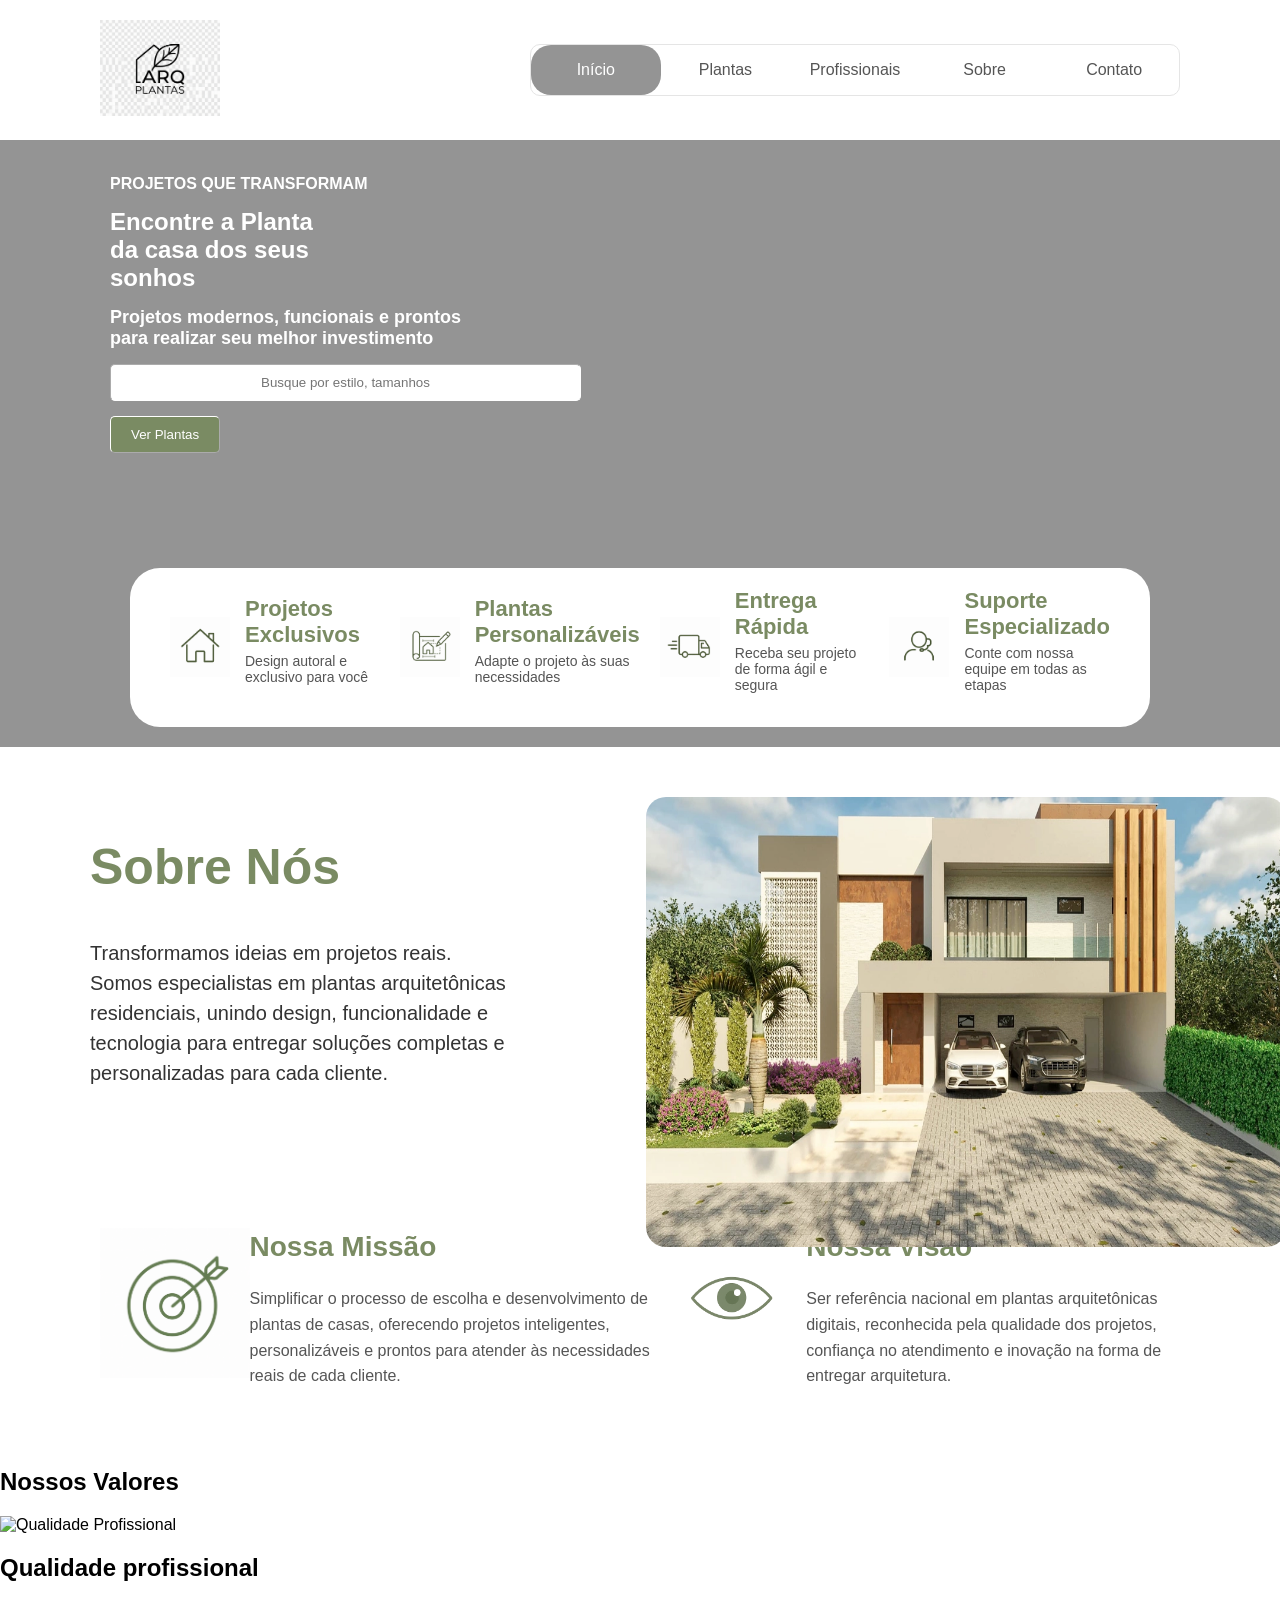
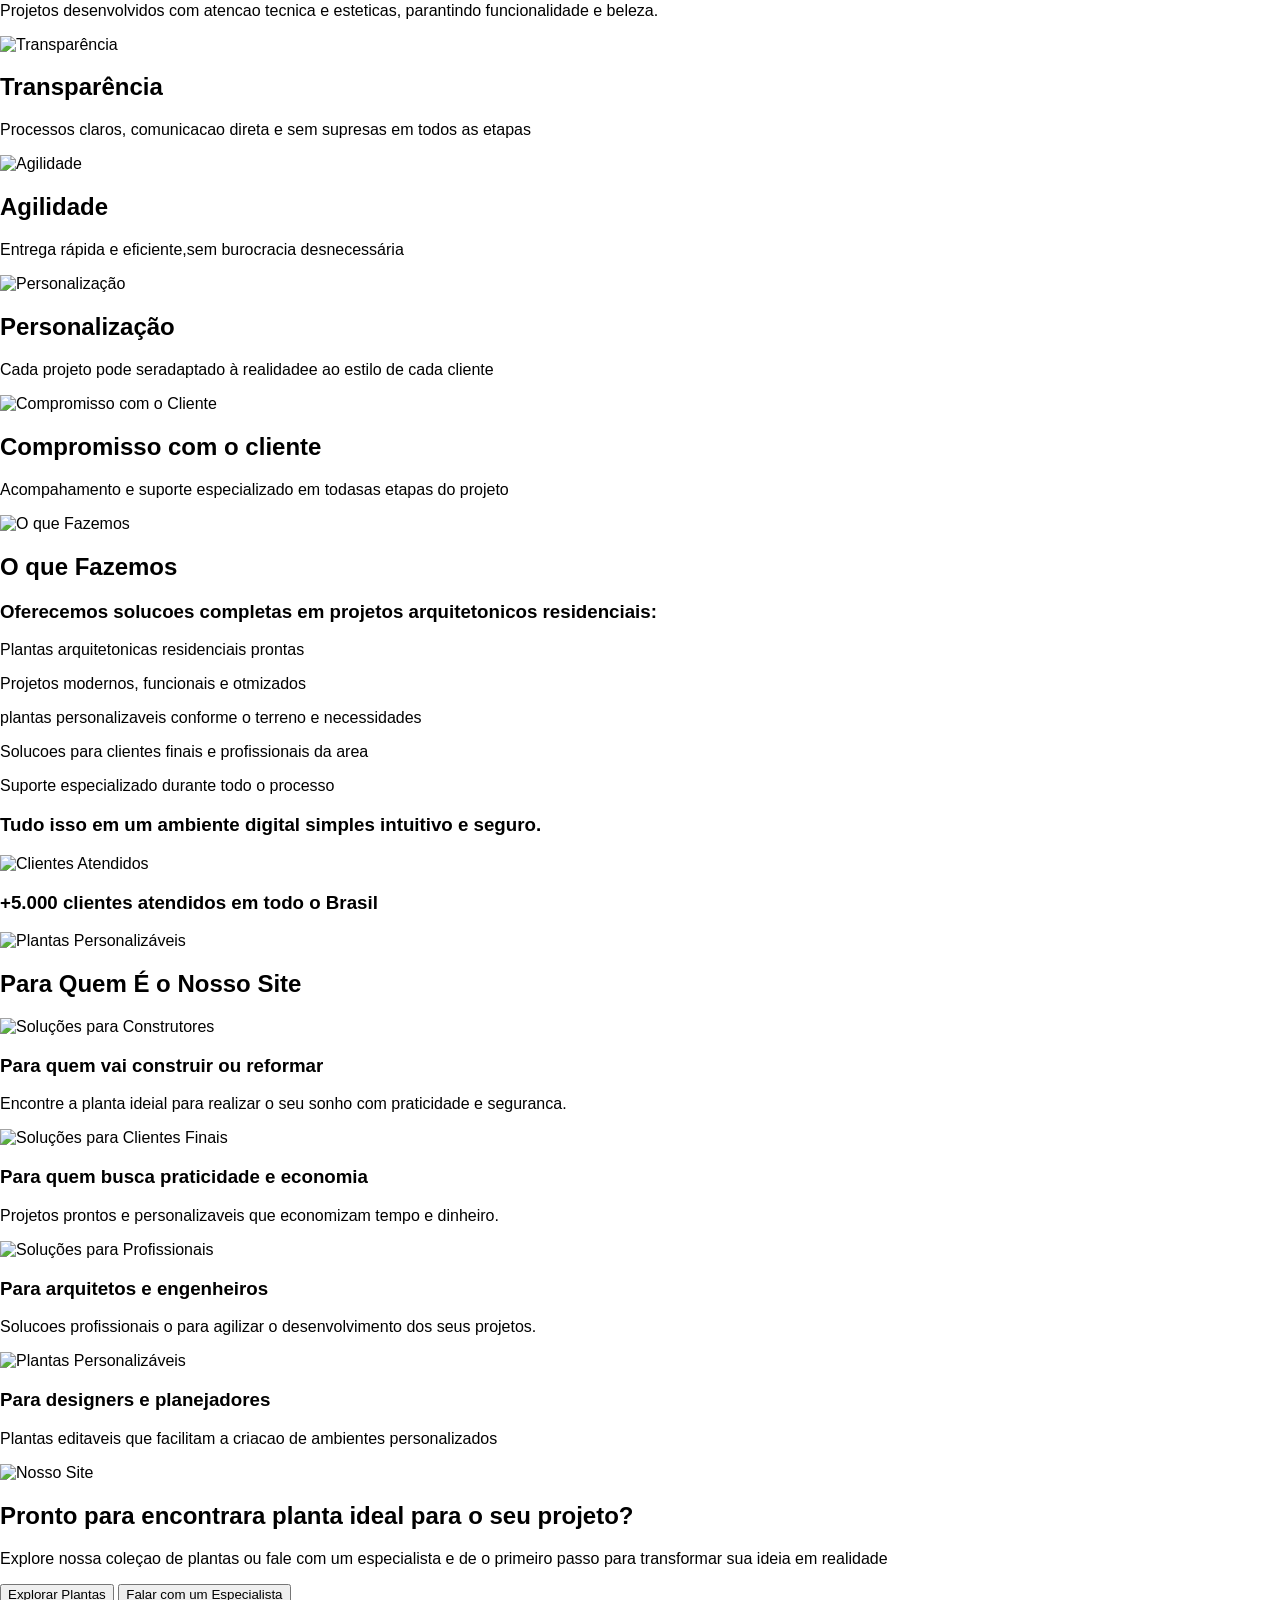
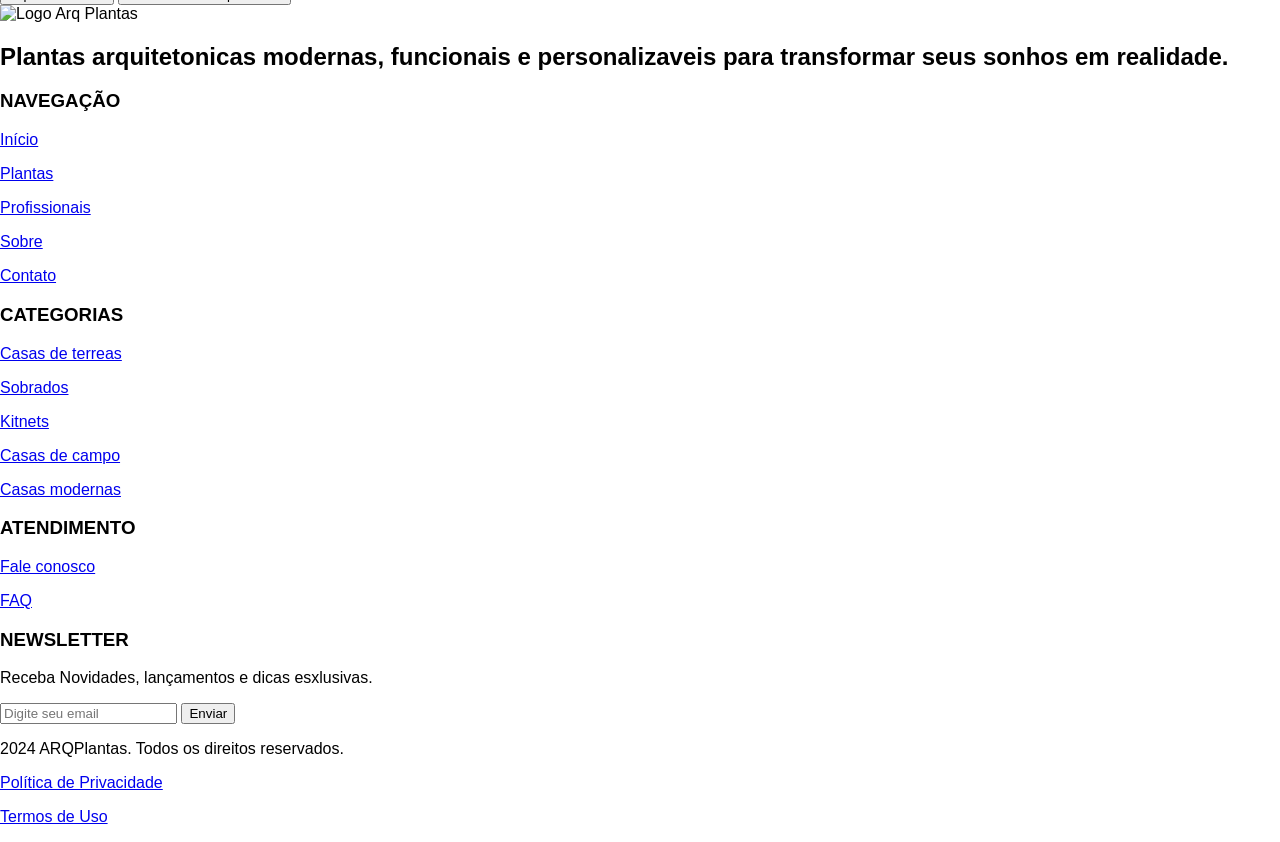
==== Index.html @ a378a3a2 "Melhoria e Organização das Paginas, Criação das Imagens e icones, e pequena mudança no CSS" ====
<!DOCTYPE html>
<html lang="pt-br">

<head>
    <meta charset="UTF-8">
    <meta name="viewport" content="width=device-width, initial-scale=1.0">
    <title>Arq Plantas</title>
    <link rel="stylesheet" href="./css/Index.css">
</head>

<body>
    <!-- UI: HEADER / TOPO -->
    <header class="header">
        <div class="logo">
            <img src="./img/Logo.png" alt="Logo Arq Plantas">
        </div>
        <nav class="menu">
            <a href="#Home" class="ativo">Início</a>
            <a href="./pages/Plantas.html">Plantas</a>
            <a href="./pages/Profissionais.html">Profissionais</a>
            <a href="#Sobre">Sobre</a>
            <a href="./pages/Contato.html">Contato</a>
        </nav>
    </header>

    <main>
        <!-- UI: HERO / CHAMADA PRINCIPAL -->
        <section id="Home" class="hero">

            <div>
                <h3>PROJETOS QUE TRANSFORMAM</h3>
                <h1 class="titulo-1">Encontre a Planta <br>
                    da casa dos seus <br>
                    sonhos</h1>
                <h2>Projetos modernos, funcionais e prontos <br>
                    para realizar seu melhor investimento</h2>
            </div>

            <div class="Busque">
                <input type="text" placeholder="Busque por estilo, tamanhos ou ambientes">
            </div>
            <div>
                <button class="btnVerPlantas">
                    Ver Plantas
                </button>
            </div>

            <!-- UI: BENEFÍCIOS -->
            <div class="beneficios">

                <div class="beneficio">
                    <img src="./img/ProjetosExclusivos.png" alt="">
                    <div>
                        <h2>Projetos Exclusivos</h2>
                        <p>Design autoral e exclusivo para você</p>
                    </div>
                </div>

                <div class="beneficio">
                    <img src="./img/PlantasPersonalizaveis.png" alt="">
                    <div>
                        <h2>Plantas Personalizáveis</h2>
                        <p>Adapte o projeto às suas necessidades</p>
                    </div>
                </div>

                <div class="beneficio">
                    <img src="./img/EntregaRapida.png" alt="">
                    <div>
                        <h2>Entrega Rápida</h2>
                        <p>Receba seu projeto de forma ágil e segura</p>
                    </div>
                </div>

                <div class="beneficio">
                    <img src="./img/SuporteEspecializado.png" alt="">
                    <div>
                        <h2>Suporte Especializado</h2>
                        <p>Conte com nossa equipe em todas as etapas</p>
                    </div>
                </div>
            </div>
        </section>
        <!-- UI: SOBRE -->
        <section id="Sobre" class="sobre">
            <div>
                <h1>Sobre Nós</h1>
                <p> Transformamos ideias em projetos reais.<br>
                    Somos especialistas em plantas arquitetônicas <br>
                    residenciais, unindo design, funcionalidade e <br>
                    tecnologia para entregar soluções completas e <br>
                    personalizadas para cada cliente.
                </p>
            </div>

            <div>
                <img src="./img/SobreImagem.png" alt="Sobre Nós">
            </div>
        </section>

        <!-- UI: MISSÃO, VISÃO,VALORES E FAZEMOS -->
        <section class="Missoes">

            <div class="Missao">
                <img src="./img/m.png" alt="Nossa Missão">
            </div>
            <div class="MissaoText">
                <h2>Nossa Missão</h2>

                <p>
                    Simplificar o processo de escolha e desenvolvimento
                    de plantas de casas, oferecendo projetos inteligentes,
                    personalizáveis e prontos para atender às necessidades
                    reais de cada cliente.
                </p>
            </div>

            <div class="Visao">
                <img src="./img/VisaoImg.png" alt="Nossa Visão">
            </div>
            <div class="VisaoText">
                <h2>Nossa Visão</h2>

                <p>
                    Ser referência nacional em plantas arquitetônicas
                    digitais, reconhecida pela qualidade dos projetos,
                    confiança no atendimento e inovação na forma de
                    entregar arquitetura.
                </p>
            </div>

        </section>

        <section class="Valores">
            <div class="Valores">
                <h2>Nossos Valores</h2>

                    <div class="ValoresImg">
                        <img src="./img/QualidadeProfissional.png" alt="Qualidade Profissional">
                    </div>
                    
                    <div class="ValoresText">
                        <h2><strong>Qualidade profissional</strong></h2>
                        <p>Projetos desenvolvidos com atencao tecnica e esteticas,
                            parantindo funcionalidade e beleza.</p>
                    </div>
                    <div class="ValoresImg">
                        <img src="./img/Transparencia.png" alt="Transparência">
                    </div>

                    <div class="ValoresText">
                        <h2><strong>Transparência</strong></h2>
                        <p>Processos claros, comunicacao direta e sem supresas em todos as etapas</p>
                    </div>

                    <div class="ValoresImg">
                        <img src="./img/Agilidade.png" alt="Agilidade">
                    </div>

                    <div class="ValoresText">
                        <h2><strong>Agilidade</strong></h2>
                        <p>Entrega rápida e eficiente,sem burocracia desnecessária</p>
                    </div>

                    <div class="ValoresImg">
                        <img src="./img/Personalizacao.png" alt="Personalização">
                    </div>

                    <div class="ValoresText">
                        <h2><strong>Personalização</strong></h2>
                        <p>Cada projeto pode seradaptado à realidadee ao estilo de cada cliente</p>
                    </div>

                    <div class="ValoresImg">
                        <img src="./img/Compromisso.png" alt="Compromisso com o Cliente">
                    </div>

                    <div class="ValoresText">
                        <h2><strong>Compromisso com o cliente</strong></h2>
                        <p>Acompahamento e suporte especializado em todasas etapas do projeto</p>
                    </div>
            </div>

            <div class="Fazemos">
                <img src="./img/Fazemos.png" alt="O que Fazemos">
                <h2>O que Fazemos</h2>
                <h3> Oferecemos solucoes completas em projetos arquitetonicos residenciais:</h3>
                <p>Plantas arquitetonicas residenciais prontas</p>
                <p>Projetos modernos, funcionais e otmizados</p>
                <p>plantas personalizaveis conforme o terreno e necessidades</p>
                <p>Solucoes para clientes finais e profissionais da area</p>
                <p>Suporte especializado durante todo o processo</p>
                <h3>Tudo isso em um ambiente digital simples intuitivo e seguro.</h3>

                <div class="ClientesAtendidos">
                    <img src="./img/ClientesAtendidos.png" alt="Clientes Atendidos">
                    <h3>+5.000
                        clientes atendidos em todo o Brasil
                    </h3>
                </div>

                <div class="PlantasPersonalizaveis">
                    <img src="./img/PlantasPersonalizavei.png" alt="Plantas Personalizáveis">
                </div>

        </section>

        <section class="NossoSite">
            <div class="NossoSite-Texto">
                <h2>Para Quem É o Nosso Site</h2>

                <div class="Construtores">
                    <img src="./img/Construtores.png" alt="Soluções para Construtores">
                    <h3>Para quem vai construir ou reformar</h3>
                    <p>Encontre a planta ideial para realizar o seu sonho com praticidade e seguranca.</p>
                </div>

                <div class="Clientes">
                    <img src="./img/Clientes.png" alt="Soluções para Clientes Finais">
                    <h3>Para quem busca praticidade e economia</h3>
                    <p>Projetos prontos e personalizaveis que economizam tempo e dinheiro.</p>
                </div>

                <div class="Profissionais">
                    <img src="./img/Profissionais.png" alt="Soluções para Profissionais">
                    <h3>Para arquitetos e engenheiros</h3>
                    <p>Solucoes profissionais o para agilizar o desenvolvimento dos seus projetos.</p>
                </div>

                <div class="Planejadores">
                    <img src="./img/Planejadores.png" alt="Plantas Personalizáveis">
                    <h3>Para designers e planejadores</h3>
                    <p>Plantas editaveis que facilitam a criacao de ambientes personalizados</p>
                </div>
            </div>

            <div class="RetanguloNossoSite">
                <img src="./img/RetanguloNossoSite.png" alt="Nosso Site">
                <h2>Pronto para encontrara planta ideal para o seu projeto?</h2>
                <p>Explore nossa coleçao de plantas
                    ou fale com um especialista e de o primeiro passo
                    para transformar sua ideia em realidade</p>
            </div>

            <div class="BotaoNossoSite">
                <button class="btnExplorarPlantas">
                    Explorar Plantas
                </button>
                <button class="btnFalarEspecialista">
                    Falar com um Especialista
                </button>
            </div>

        </section>

        <footer>
            <img src="./img/RodapeImg.png" alt="Logo Arq Plantas">
            <h2>Plantas arquitetonicas modernas, funcionais e personalizaveis
                para transformar seus sonhos
                em realidade.</h2>

            <h3>NAVEGAÇÃO</h3>
            <p><a href="./pages/IndexSobre.html">Início</a></p>
            <p><a href="./pages/Plantas.html">Plantas</a></p>
            <p><a href="./pages/Profissionais.html">Profissionais</a></p>
            <p><a href="./pages/IndexSobre.html">Sobre</a></p>
            <p><a href="./pages/Contato.html">Contato</a></p>

            <h3>CATEGORIAS</h3>
            <p><a href="./pages/Casasterreas.html">Casas de terreas</a></p>
            <p><a href="./pages/Sobrados.html">Sobrados</a></p>
            <p><a href="./pages/Kitnets.html">Kitnets</a></p>
            <p><a href="./pages/Casascampo.html">Casas de campo</a></p>
            <p><a href="./pages/CasasModernas.html">Casas modernas</a></p>
            <h3>ATENDIMENTO</h3>
            <p><a href="./pages/Contato.html">Fale conosco</a></p>
            <p><a href="./pages/FAQ.html">FAQ</a></p>
            <h3>NEWSLETTER</h3>
            <p> Receba Novidades, lançamentos e dicas esxlusivas.</p>

            <div class="Newsletter">
                <input type="email" placeholder="Digite seu email">
                <button class="btnEnviar">Enviar</button>
            </div>


            <p> 2024 ARQPlantas. Todos os direitos reservados.</p>
            <p><a href="./pages/PoliticaPrivacidade.html">Política de Privacidade</a></p>
            <p><a href="./pages/TermosUso.html">Termos de Uso</a></p>
        </footer>
    </main>
</body>

</html>
---- css/Index.css ----
/* ======= GERAL ======= */
body {
    font-family: Arial, Helvetica, sans-serif;
    margin: 0;
}

/* ======= CABEÇALHO ======= */
header {
    background: #fff;
    padding: 20px 100px;
    display: flex;
    justify-content: space-between;
    align-items: center;
}

.logo img {
    width: 120px;
    height: auto;
}

/* ======= MENU ======= */
.menu {
    display: flex;
    width: 60%;
    height: 50px;
    background: #fff;
    border: 1px solid #e5e5e5;
    border-radius: 10px;
}

.menu a {
    flex: 1;
    text-align: center;
    line-height: 50px;
    border-radius: 20px;
    text-decoration: none;
    color: #555;
}

.menu a.ativo {
    background: #949494;
    color: white;
}

/* ======= HOME ======= */
.hero {
    background-color: #949494;
    padding: 20px 10px;
    display: flex;
    flex-direction: column;
    gap: 15px;
}

.hero h3,
.hero h1,
.hero h2 {
    color: white;
    margin: 0;
    margin-top: 15px;
    margin-left: 100px;
}

.hero h3 {
    font-size: 16px;
}

.hero h2 {
    font-size: 18px;
}

.Busque input{
    background-color: #fff;
    border-color: #ffffff;
    border-radius: 5px;
    border-width: 1px;
    color: #333;
    padding: 10px 150px;
    margin-left: 100px;
}
.btnVerPlantas {
    background-color: #7a8b63;
    border-color: #fff;
    border-radius: 5px;
    border-width: 1px;
    padding: 10px 20px;
    margin-left: 100px;
    color: #fff;
}
.beneficios{
    display: flex;
    justify-content: space-around;
    align-items: center;
    margin-top: 100px;
    margin-left: 120px;
    margin-right: 120px;
    border-radius: 30px;
    background: #ffffff;
    padding: 20px 40px;
    gap: 20px;
}

.beneficio{
    display: flex;
    align-items: center;
    gap: 15px;
    width: 250px;
}

.beneficio img{
    width: 60px;
    height: 60px;
}

.beneficio h2{
    color: #7a8b63;
    margin: 0;
    font-size: 22px;
}

.beneficio p{
    margin-top: 5px;
    font-size: 14px;
    color: #555;
}

/* ======= SOBRE ======= */

.sobre {
    display: flex;
    background-color: #ffffff;
    padding: 50px;
    gap: 40px;
}

.sobre h1 {
    color: #7a8b63;
    font-size: 50px;
    margin-left: 40px;
}

.sobre p {
    color: #333333;
    font-size: 20px;
    line-height: 1.5;
    margin-left: 40px;  
}

.sobre img {
    width: 50%;
    height: 50%;
    margin-left: 100px;
    border-radius: 20px;
    position: absolute;
} 

/* ======= Missao e Visao ======= */

.Missoes{
    display: flex;
    justify-content: space-between;
    align-items: flex-start;
    padding: 50px 100px;
}

.Missao,
.Visao{
    display: flex;
    align-items: center;
    gap: 25px;
    width: 45%;
}

.Missao img,
.Visao img{
    width: 100%;
    height: 190px;
    object-fit: contain;
    flex-shrink: 0;
}

.MissaoText h2,
.VisaoText h2{
    display: flex;
    flex-direction: column;
    color: #7a8b63;
    font-size: 28px;
}

.MissaoText p,
.VisaoText p{
    margin: 0;
    line-height: 1.6;
    color: #555;
}
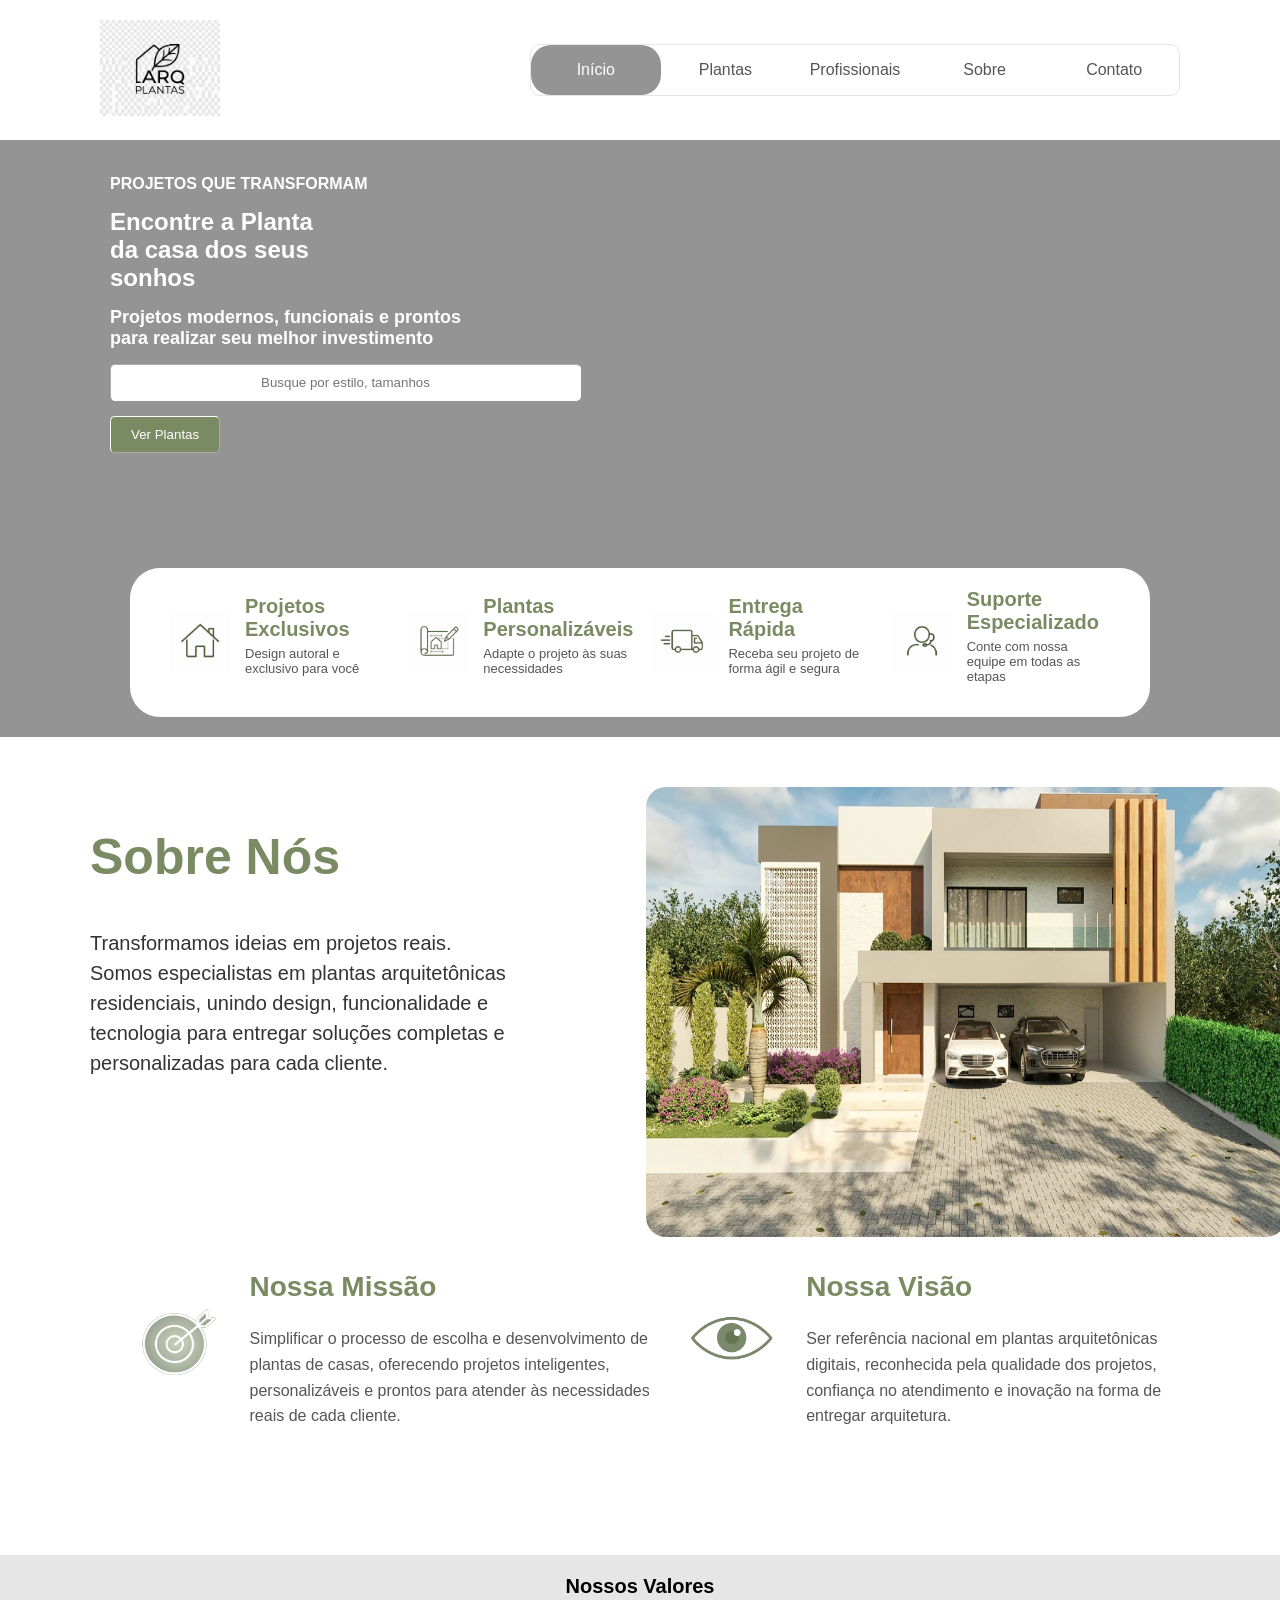
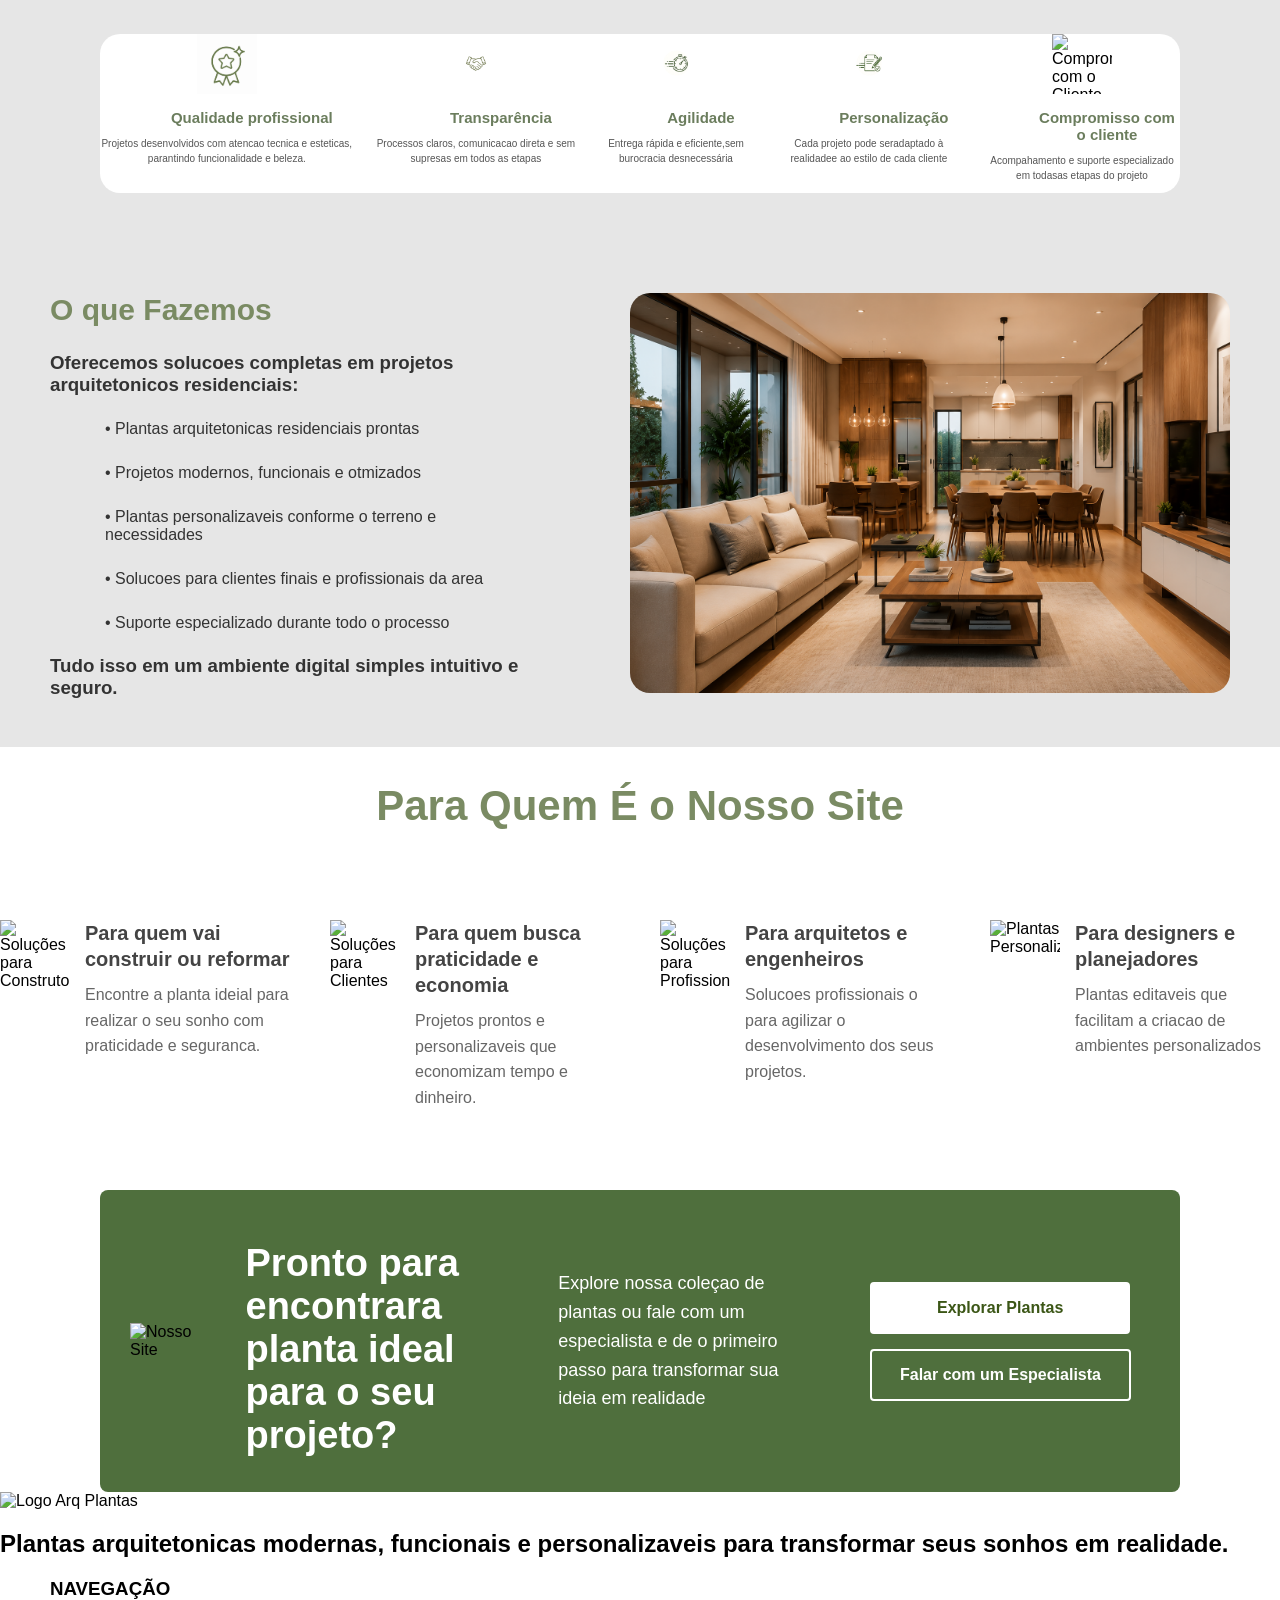
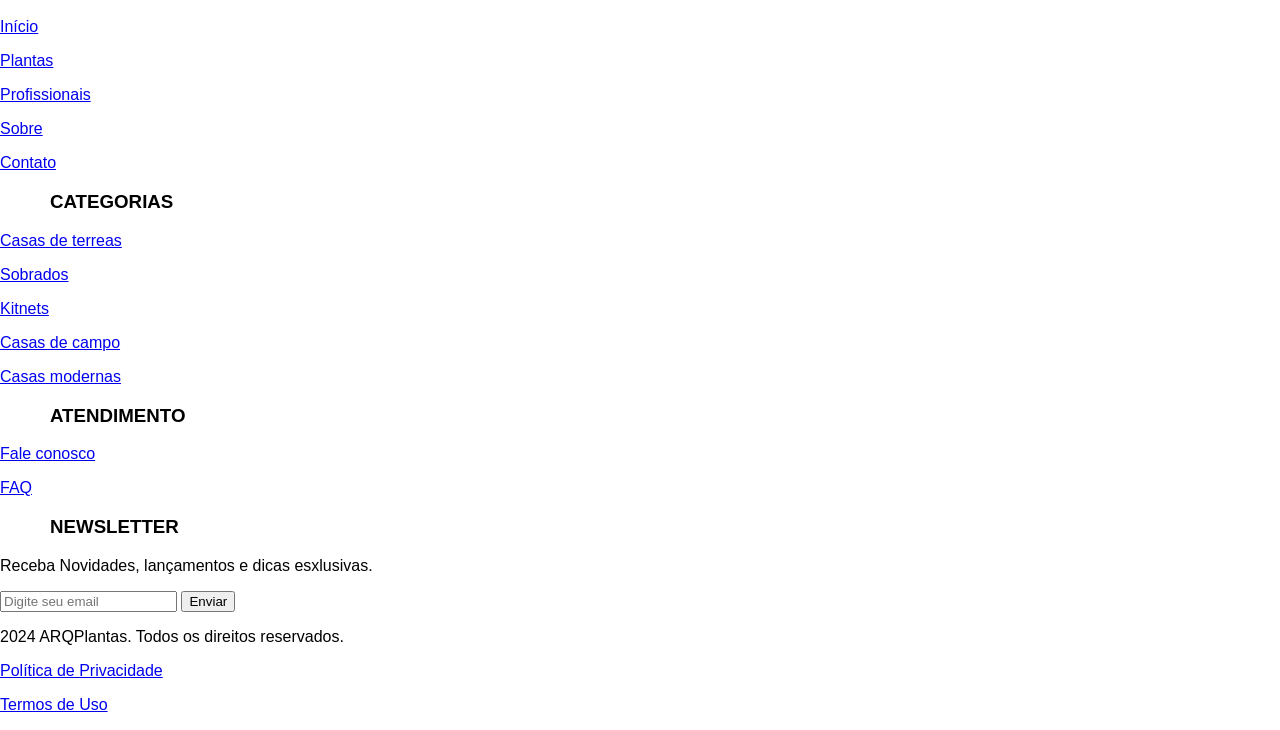
==== commit d02fc914: "Atualizaçoes no Css da Tela Home(quase pronta)" ====
--- a/Index.html
+++ b/Index.html
@@ -102,7 +102,7 @@
         <section class="Missoes">
 
             <div class="Missao">
-                <img src="./img/m.png" alt="Nossa Missão">
+                <img src="./img/MissaoImg.png" alt="Nossa Missão">
             </div>
             <div class="MissaoText">
                 <h2>Nossa Missão</h2>
@@ -131,76 +131,58 @@
 
         </section>
 
-        <section class="Valores">
+        <section class="Valor">
+
+            <div class="Nossosvalores">
+                <h2>Nossos Valores</h2>
+            </div>
             <div class="Valores">
-                <h2>Nossos Valores</h2>
-
-                    <div class="ValoresImg">
+
+                    <div class="Card-Valores">
                         <img src="./img/QualidadeProfissional.png" alt="Qualidade Profissional">
-                    </div>
-                    
-                    <div class="ValoresText">
-                        <h2><strong>Qualidade profissional</strong></h2>
+                        <h3><strong>Qualidade profissional</strong></h3>
                         <p>Projetos desenvolvidos com atencao tecnica e esteticas,
                             parantindo funcionalidade e beleza.</p>
                     </div>
-                    <div class="ValoresImg">
+
+                    <div class="Card-Valores">
                         <img src="./img/Transparencia.png" alt="Transparência">
-                    </div>
-
-                    <div class="ValoresText">
-                        <h2><strong>Transparência</strong></h2>
+                        <h3><strong>Transparência</strong></h3>
                         <p>Processos claros, comunicacao direta e sem supresas em todos as etapas</p>
                     </div>
 
-                    <div class="ValoresImg">
+                    <div class="Card-Valores">
                         <img src="./img/Agilidade.png" alt="Agilidade">
-                    </div>
-
-                    <div class="ValoresText">
-                        <h2><strong>Agilidade</strong></h2>
+                        <h3><strong>Agilidade</strong></h3>
                         <p>Entrega rápida e eficiente,sem burocracia desnecessária</p>
                     </div>
 
-                    <div class="ValoresImg">
+                    <div class="Card-Valores">
                         <img src="./img/Personalizacao.png" alt="Personalização">
-                    </div>
-
-                    <div class="ValoresText">
-                        <h2><strong>Personalização</strong></h2>
+                        <h3><strong>Personalização</strong></h3>
                         <p>Cada projeto pode seradaptado à realidadee ao estilo de cada cliente</p>
                     </div>
 
-                    <div class="ValoresImg">
+                    <div class="Card-Valores">
                         <img src="./img/Compromisso.png" alt="Compromisso com o Cliente">
-                    </div>
-
-                    <div class="ValoresText">
-                        <h2><strong>Compromisso com o cliente</strong></h2>
+                        <h3><strong>Compromisso com o cliente</strong></h3>
                         <p>Acompahamento e suporte especializado em todasas etapas do projeto</p>
                     </div>
             </div>
 
             <div class="Fazemos">
-                <img src="./img/Fazemos.png" alt="O que Fazemos">
-                <h2>O que Fazemos</h2>
-                <h3> Oferecemos solucoes completas em projetos arquitetonicos residenciais:</h3>
-                <p>Plantas arquitetonicas residenciais prontas</p>
-                <p>Projetos modernos, funcionais e otmizados</p>
-                <p>plantas personalizaveis conforme o terreno e necessidades</p>
-                <p>Solucoes para clientes finais e profissionais da area</p>
-                <p>Suporte especializado durante todo o processo</p>
-                <h3>Tudo isso em um ambiente digital simples intuitivo e seguro.</h3>
-
-                <div class="ClientesAtendidos">
-                    <img src="./img/ClientesAtendidos.png" alt="Clientes Atendidos">
-                    <h3>+5.000
-                        clientes atendidos em todo o Brasil
-                    </h3>
-                </div>
-
-                <div class="PlantasPersonalizaveis">
-                    <img src="./img/PlantasPersonalizavei.png" alt="Plantas Personalizáveis">
+                <div>
+                    <h2>O que Fazemos</h2>
+                    <h3>Oferecemos solucoes completas em projetos arquitetonicos residenciais:</h3>
+                    <p>• Plantas arquitetonicas residenciais prontas</p>
+                    <p>• Projetos modernos, funcionais e otmizados</p>
+                    <p>• Plantas personalizaveis conforme o terreno e necessidades</p>
+                    <p>• Solucoes para clientes finais e profissionais da area</p>
+                    <p>• Suporte especializado durante todo o processo</p>
+                    <h3>Tudo isso em um ambiente digital simples intuitivo e seguro.</h3>
+                </div>
+                <div>
+                    <img src="./img/FazemosImg.png" alt="O que Fazemos">
                 </div>
 
         </section>
@@ -209,47 +191,60 @@
             <div class="NossoSite-Texto">
                 <h2>Para Quem É o Nosso Site</h2>
 
-                <div class="Construtores">
+                <div class="card-publico">
                     <img src="./img/Construtores.png" alt="Soluções para Construtores">
-                    <h3>Para quem vai construir ou reformar</h3>
-                    <p>Encontre a planta ideial para realizar o seu sonho com praticidade e seguranca.</p>
-                </div>
-
-                <div class="Clientes">
+                    <div class="card-conteudo">
+                        <h3>Para quem vai construir ou reformar</h3>
+                        <p>Encontre a planta ideial para realizar o seu sonho com praticidade e seguranca.</p>
+                    </div>
+                </div>
+
+                <div class="card-publico">
                     <img src="./img/Clientes.png" alt="Soluções para Clientes Finais">
-                    <h3>Para quem busca praticidade e economia</h3>
-                    <p>Projetos prontos e personalizaveis que economizam tempo e dinheiro.</p>
-                </div>
-
-                <div class="Profissionais">
+                    <div class="card-conteudo">
+                        <h3>Para quem busca praticidade e economia</h3>
+                        <p>Projetos prontos e personalizaveis que economizam tempo e dinheiro.</p>
+                    </div>
+                </div>
+
+                <div class="card-publico">
                     <img src="./img/Profissionais.png" alt="Soluções para Profissionais">
-                    <h3>Para arquitetos e engenheiros</h3>
-                    <p>Solucoes profissionais o para agilizar o desenvolvimento dos seus projetos.</p>
-                </div>
-
-                <div class="Planejadores">
+                    <div class="card-conteudo">
+                        <h3>Para arquitetos e engenheiros</h3>
+                        <p>Solucoes profissionais o para agilizar o desenvolvimento dos seus projetos.</p>
+                    </div>
+                </div>
+
+                <div class="card-publico">
                     <img src="./img/Planejadores.png" alt="Plantas Personalizáveis">
-                    <h3>Para designers e planejadores</h3>
-                    <p>Plantas editaveis que facilitam a criacao de ambientes personalizados</p>
-                </div>
-            </div>
-
-            <div class="RetanguloNossoSite">
-                <img src="./img/RetanguloNossoSite.png" alt="Nosso Site">
-                <h2>Pronto para encontrara planta ideal para o seu projeto?</h2>
-                <p>Explore nossa coleçao de plantas
+                    <div class="card-conteudo">
+                        <h3>Para designers e planejadores</h3>
+                        <p>Plantas editaveis que facilitam a criacao de ambientes personalizados</p>
+                    </div>
+                </div>
+            </div>
+        </div>
+        
+        <div class="RetanguloNossoSite">
+            <img src="./img/RetanguloNossoSite.png" alt="Nosso Site">
+            <h2>Pronto para encontrara planta ideal para o seu projeto?</h2>
+            <p>Explore nossa coleçao de plantas
                     ou fale com um especialista e de o primeiro passo
-                    para transformar sua ideia em realidade</p>
-            </div>
+                    para transformar sua ideia em realidade</p> 
 
             <div class="BotaoNossoSite">
-                <button class="btnExplorarPlantas">
-                    Explorar Plantas
-                </button>
-                <button class="btnFalarEspecialista">
-                    Falar com um Especialista
-                </button>
-            </div>
+                <a href="./pages/Plantas.html">
+                    <button class="btnExplorarPlantas">
+                        Explorar Plantas
+                    </button>
+                </a>
+                <a href="./pages/Profissionais.html">
+                    <button class="btnFalarEspecialista">
+                        Falar com um Especialista
+                    </button>
+                </a>
+            </div>
+        </div>
 
         </section>
 
@@ -290,5 +285,4 @@
         </footer>
     </main>
 </body>
-
 </html>
--- a/css/Index.css
+++ b/css/Index.css
@@ -109,17 +109,18 @@
 .beneficio img{
     width: 60px;
     height: 60px;
+    transition: all;
 }
 
 .beneficio h2{
     color: #7a8b63;
     margin: 0;
-    font-size: 22px;
+    font-size: 20px;
 }
 
 .beneficio p{
     margin-top: 5px;
-    font-size: 14px;
+    font-size: 13px;
     color: #555;
 }
 
@@ -159,7 +160,7 @@
     display: flex;
     justify-content: space-between;
     align-items: flex-start;
-    padding: 50px 100px;
+    padding: 100px 100px;
 }
 
 .Missao,
@@ -176,6 +177,7 @@
     height: 190px;
     object-fit: contain;
     flex-shrink: 0;
+    transition: all;
 }
 
 .MissaoText h2,
@@ -192,6 +194,198 @@
     line-height: 1.6;
     color: #555;
 }
-
-
-  +.Valor {
+    background-color: #e6e6e6;
+}
+
+.Valores {
+    background-color: #ffffff;
+    display: flex;
+    flex-direction: row;
+    justify-content: center;
+    margin-left: 100px;
+    margin-right: 100px;
+    border-radius: 20px;
+    gap: 20px;
+}
+
+.Nossosvalores h2{
+    padding: 20px;
+    text-align: center;
+    color: #000000;
+    font-size: 20px;
+}
+
+.Card-Valores img {
+    width: 60px;
+    height: 60px;
+    object-fit: contain;
+    margin-bottom: 15px;
+    display: block;
+    margin-left: auto;
+    margin-right: auto;
+}
+
+.Card-Valores h3 {
+    font-size: 15px;
+    color: #6B7D5D;
+    text-align: center;
+    margin-bottom: 10px;
+
+}
+
+.Valores p {
+    color: #000000;
+    font-size: 10px;
+    text-align: center;
+    color: #555;
+    line-height: 1.5;
+}
+
+.Fazemos {
+    background-color: #e6e6e6;
+    display: flex;
+}
+
+.Fazemos h2,h3 {
+    margin-left: 50px;
+}
+
+.Fazemos h2 {
+    color: #7a8b63;
+    font-size: 30px;
+    margin-top: 100px;
+}
+
+.Fazemos h3 {
+    color: #333;
+}
+
+.Fazemos p {
+    color: #333;
+    padding: 5px;
+    margin-left: 100px;
+}
+
+.Fazemos img {
+    width: 600px;
+    height: 400px;
+    margin-top: 100px;
+    margin-bottom: 50px;
+    margin-left: 100px;
+    margin-right: 50px;
+    border-radius: 20px;
+
+}
+
+.NossoSite-Texto {
+    width: 100%;
+}
+
+.NossoSite-Texto h2 {
+    text-align: center;
+    margin-bottom: 50px;
+    color: #7a8b63;
+    font-size: 42px;
+}
+
+/* Container dos cards */
+.NossoSite-Texto {
+    display: grid;
+    grid-template-columns: repeat(4, 1fr);
+    gap: 40px;
+}
+
+/* Faz o título ocupar a linha inteira */
+.NossoSite-Texto > h2 {
+    grid-column: 1 / -1;
+}
+
+.card-publico {
+    display: flex;
+    align-items: flex-start;
+    gap: 15px;
+}
+
+.card-publico img {
+    width: 70px;
+    height: 70px;
+    object-fit: contain;
+    flex-shrink: 0;
+}
+
+.card-conteudo h3 {
+    margin: 0 0 10px 0;
+    font-size: 20px;
+    font-weight: 700;
+    color: #444;
+    line-height: 1.3;
+}
+
+.card-conteudo p {
+    margin: 0;
+    color: #666;
+    font-size: 16px;
+    line-height: 1.6;
+}
+
+.RetanguloNossoSite {
+    background: #4f6f3d;
+    border-radius: 8px;
+    padding: 20px 30px;
+    margin-top: 80px;
+    margin-left: 100px;
+    margin-right: 100px;
+    display: flex;
+    justify-content: space-between;
+    align-items: center;
+    gap: 50px;
+}
+
+.RetanguloNossoSite img {
+    width: 250px;
+    height: auto;
+}
+
+.RetanguloNossoSite h2 {
+    color: white;
+    font-size: 38px;
+    margin-bottom: 15px;
+}
+
+.RetanguloNossoSite p {
+    color: white;
+    font-size: 18px;
+    line-height: 1.6;
+}
+
+.BotaoNossoSite {
+    display: flex;
+    flex-direction: column;
+    gap: 15px;
+    min-width: 280px;
+}
+
+.btnExplorarPlantas {
+    background: #ffffff;
+    color: #3b5616;
+    border: 2px solid white;
+    padding: 15px 65px;
+    font-size: 16px;
+    font-weight: 600;
+    border-radius: 4px;
+}
+
+
+.btnFalarEspecialista {
+    background: transparent;
+    color: white;
+    border: 2px solid white;
+    padding: 15px 28px;
+    font-size: 16px;
+    font-weight: 600;
+    border-radius: 4px;
+}
+
+
+
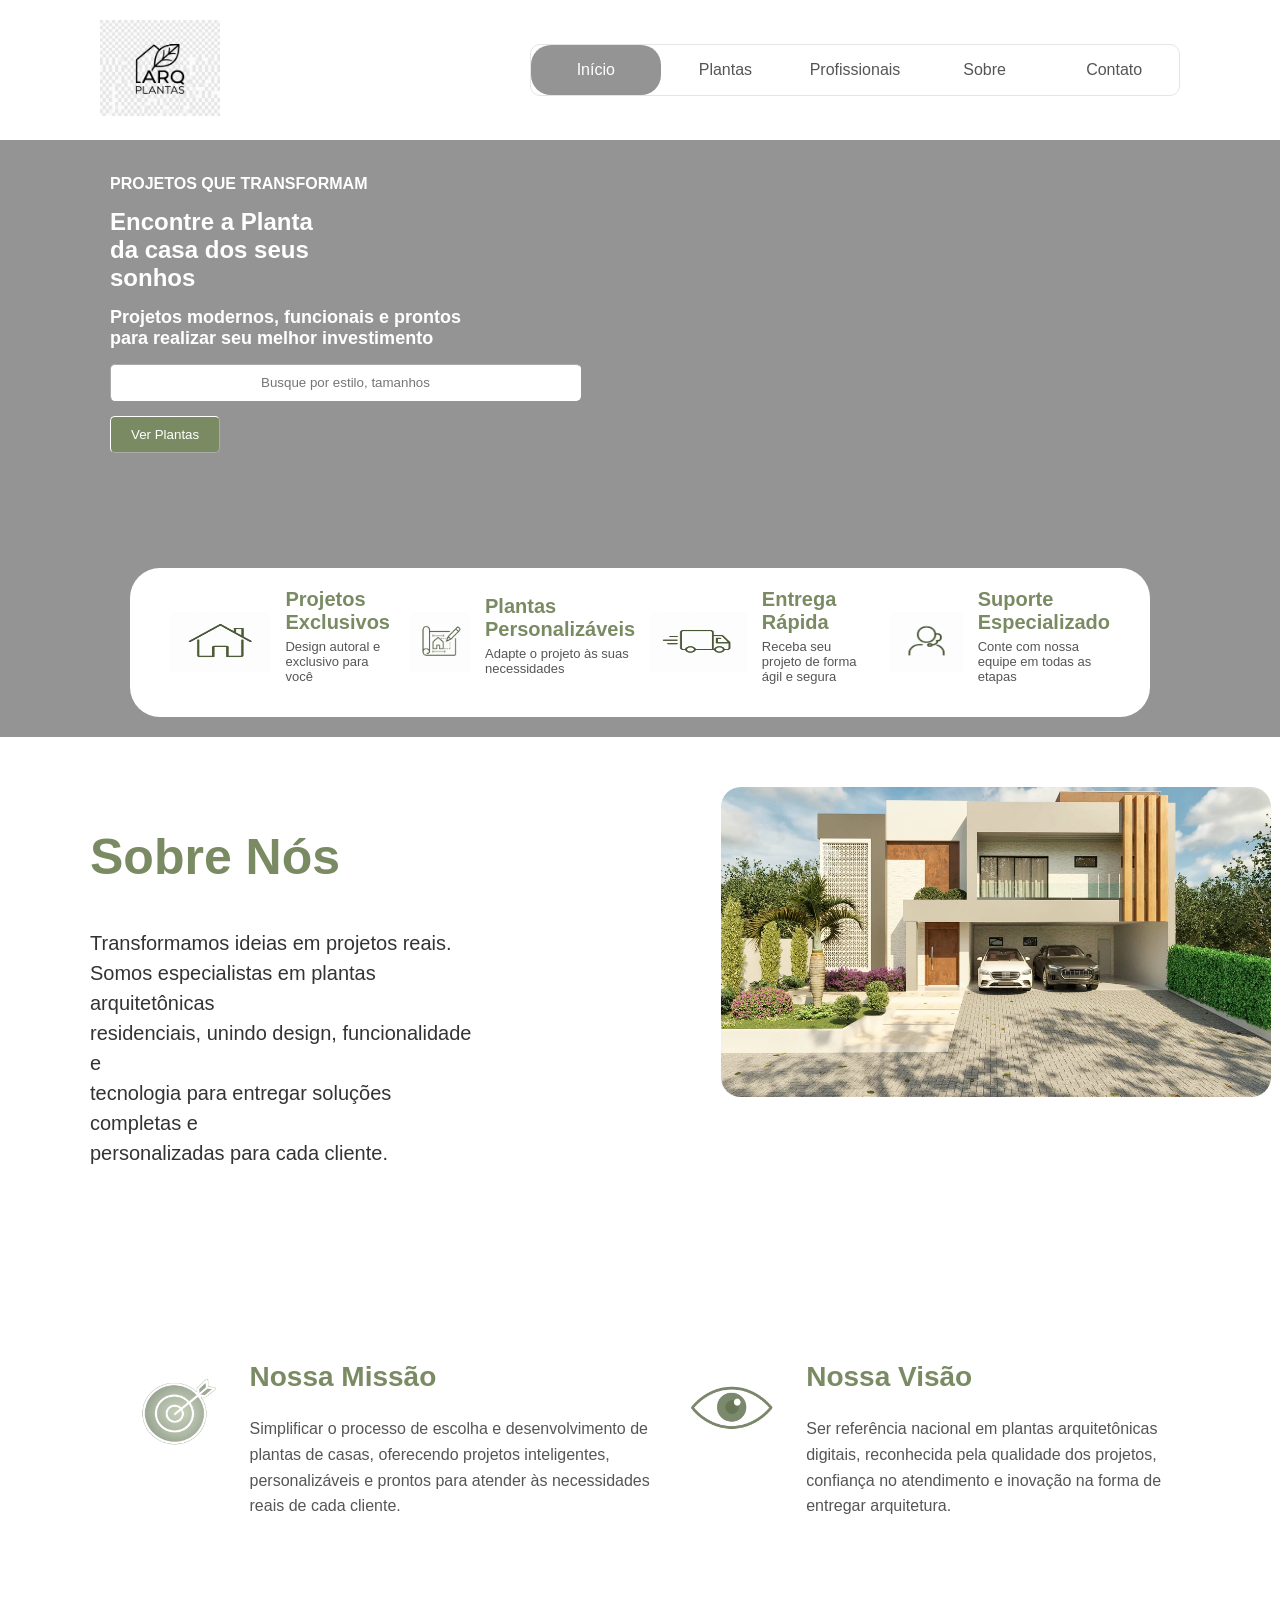
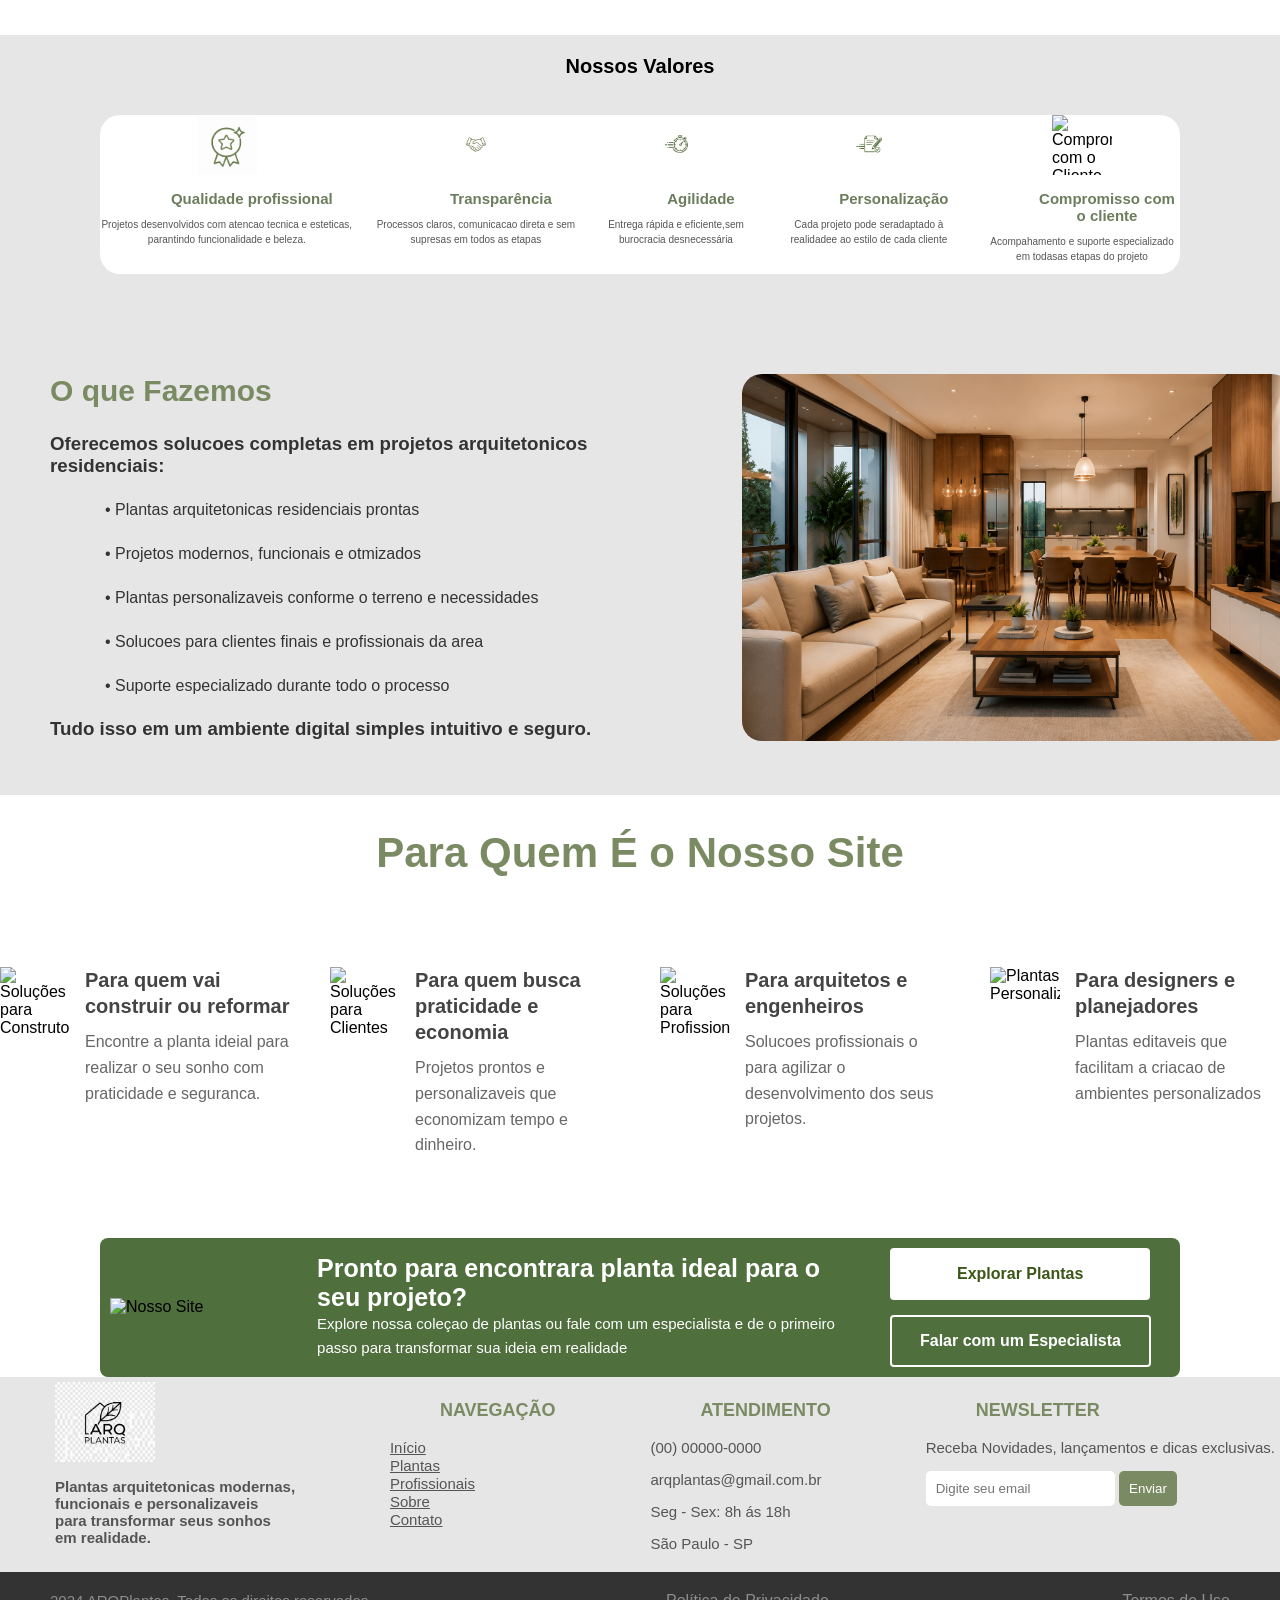
==== commit 98f61a35: "atualizaçoes no Css" ====
--- a/Index.html
+++ b/Index.html
@@ -40,9 +40,11 @@
                 <input type="text" placeholder="Busque por estilo, tamanhos ou ambientes">
             </div>
             <div>
-                <button class="btnVerPlantas">
-                    Ver Plantas
-                </button>
+                <a href="./pages/Plantas.html">
+                    <button class="btnVerPlantas">
+                        Ver Plantas
+                    </button>
+                </a>
             </div>
 
             <!-- UI: BENEFÍCIOS -->
@@ -100,7 +102,6 @@
 
         <!-- UI: MISSÃO, VISÃO,VALORES E FAZEMOS -->
         <section class="Missoes">
-
             <div class="Missao">
                 <img src="./img/MissaoImg.png" alt="Nossa Missão">
             </div>
@@ -128,7 +129,7 @@
                     entregar arquitetura.
                 </p>
             </div>
-
+            
         </section>
 
         <section class="Valor">
@@ -227,11 +228,12 @@
         
         <div class="RetanguloNossoSite">
             <img src="./img/RetanguloNossoSite.png" alt="Nosso Site">
+            <div class="Texto">
             <h2>Pronto para encontrara planta ideal para o seu projeto?</h2>
             <p>Explore nossa coleçao de plantas
                     ou fale com um especialista e de o primeiro passo
                     para transformar sua ideia em realidade</p> 
-
+            </div>
             <div class="BotaoNossoSite">
                 <a href="./pages/Plantas.html">
                     <button class="btnExplorarPlantas">
@@ -249,39 +251,46 @@
         </section>
 
         <footer>
-            <img src="./img/RodapeImg.png" alt="Logo Arq Plantas">
-            <h2>Plantas arquitetonicas modernas, funcionais e personalizaveis
-                para transformar seus sonhos
-                em realidade.</h2>
-
-            <h3>NAVEGAÇÃO</h3>
-            <p><a href="./pages/IndexSobre.html">Início</a></p>
-            <p><a href="./pages/Plantas.html">Plantas</a></p>
-            <p><a href="./pages/Profissionais.html">Profissionais</a></p>
-            <p><a href="./pages/IndexSobre.html">Sobre</a></p>
-            <p><a href="./pages/Contato.html">Contato</a></p>
-
-            <h3>CATEGORIAS</h3>
-            <p><a href="./pages/Casasterreas.html">Casas de terreas</a></p>
-            <p><a href="./pages/Sobrados.html">Sobrados</a></p>
-            <p><a href="./pages/Kitnets.html">Kitnets</a></p>
-            <p><a href="./pages/Casascampo.html">Casas de campo</a></p>
-            <p><a href="./pages/CasasModernas.html">Casas modernas</a></p>
-            <h3>ATENDIMENTO</h3>
-            <p><a href="./pages/Contato.html">Fale conosco</a></p>
-            <p><a href="./pages/FAQ.html">FAQ</a></p>
-            <h3>NEWSLETTER</h3>
-            <p> Receba Novidades, lançamentos e dicas esxlusivas.</p>
-
-            <div class="Newsletter">
-                <input type="email" placeholder="Digite seu email">
-                <button class="btnEnviar">Enviar</button>
-            </div>
-
-
-            <p> 2024 ARQPlantas. Todos os direitos reservados.</p>
-            <p><a href="./pages/PoliticaPrivacidade.html">Política de Privacidade</a></p>
-            <p><a href="./pages/TermosUso.html">Termos de Uso</a></p>
+            <div class="Rodape">
+                <div>
+                    <img src="../img/Logo.png" alt="">
+                    <h2>Plantas arquitetonicas modernas, <br>
+                        funcionais e personalizaveis <br>
+                        para transformar seus sonhos <br>
+                        em realidade.</h2>
+                </div>
+           
+                <div class="inf">
+                    <h3>NAVEGAÇÃO</h3>
+                        <a href="../Index.html">Início</a><br>
+                        <a href="../pages/Plantas.html">Plantas</a><br>
+                        <a href="../pages/Profissionais.html">Profissionais</a><br>
+                        <a href="../Index.html">Sobre</a><br>
+                        <a href="../pages/Contato.html">Contato</a>
+                </div>
+
+                <div class="inf">
+                    <h3>ATENDIMENTO</h3>
+                        <p> (00) 00000-0000 </p>
+                        <p> arqplantas@gmail.com.br</p>
+                        <p> Seg - Sex: 8h ás 18h</p>
+                        <p> São Paulo - SP</p>
+                </div>
+
+                <div class="inf">
+                    <h3>NEWSLETTER</h3>
+                        <p> Receba Novidades, lançamentos e dicas exclusivas.</p>
+                    
+                    <input type="email" placeholder="Digite seu email">
+                    <button class="btnEnviar">Enviar</button>
+                </div>
+            </div>
+
+            <div class="RodapeFim">
+                <p> 2024 ARQPlantas. Todos os direitos reservados.</p>
+                <a href="./pages/PoliticaPrivacidade.html">Política de Privacidade</a>
+                <a href="./pages/TermosUso.html">Termos de Uso</a>
+            </div>  
         </footer>
     </main>
 </body>
--- a/css/Index.css
+++ b/css/Index.css
@@ -14,7 +14,8 @@
 }
 
 .logo img {
-    width: 120px;
+    width: 100%;
+    max-width: 120px;
     height: auto;
 }
 
@@ -107,7 +108,7 @@
 }
 
 .beneficio img{
-    width: 60px;
+    width: 100%;
     height: 60px;
     transition: all;
 }
@@ -147,11 +148,11 @@
 }
 
 .sobre img {
-    width: 50%;
-    height: 50%;
-    margin-left: 100px;
+    width: 100%;
+    max-width: 550px;
+    height: auto;
+    margin-left: 200px;
     border-radius: 20px;
-    position: absolute;
 } 
 
 /* ======= Missao e Visao ======= */
@@ -174,7 +175,8 @@
 .Missao img,
 .Visao img{
     width: 100%;
-    height: 190px;
+    max-width: 200px;
+    height: auto;
     object-fit: contain;
     flex-shrink: 0;
     transition: all;
@@ -217,7 +219,8 @@
 }
 
 .Card-Valores img {
-    width: 60px;
+    width: 100%;
+    max-width: 60px;
     height: 60px;
     object-fit: contain;
     margin-bottom: 15px;
@@ -268,12 +271,12 @@
 }
 
 .Fazemos img {
-    width: 600px;
-    height: 400px;
+    width: 100%;
+    max-width: 550px;
+    height: auto;
     margin-top: 100px;
     margin-bottom: 50px;
-    margin-left: 100px;
-    margin-right: 50px;
+    margin-left: 50px;
     border-radius: 20px;
 
 }
@@ -332,7 +335,7 @@
 .RetanguloNossoSite {
     background: #4f6f3d;
     border-radius: 8px;
-    padding: 20px 30px;
+    padding: 10px 10px;
     margin-top: 80px;
     margin-left: 100px;
     margin-right: 100px;
@@ -342,6 +345,12 @@
     gap: 50px;
 }
 
+.RetanguloTexto {
+    display: flex;
+    flex-direction: column;
+    gap: 10px;
+}
+
 .RetanguloNossoSite img {
     width: 250px;
     height: auto;
@@ -349,13 +358,14 @@
 
 .RetanguloNossoSite h2 {
     color: white;
-    font-size: 38px;
-    margin-bottom: 15px;
+    font-size: 25px;
+    margin: 0;
 }
 
 .RetanguloNossoSite p {
     color: white;
-    font-size: 18px;
+    margin: 0;
+    font-size: 15px;
     line-height: 1.6;
 }
 
@@ -376,6 +386,15 @@
     border-radius: 4px;
 }
 
+.btnExplorarPlantas:hover {
+    background: #949494;
+    color: #fff;
+    border: 2px solid #949494;
+    padding: 15px 65px;
+    font-size: 16px;
+    font-weight: 600;
+    border-radius: 4px;
+}
 
 .btnFalarEspecialista {
     background: transparent;
@@ -387,5 +406,100 @@
     border-radius: 4px;
 }
 
-
-
+.btnFalarEspecialista:hover {
+    background: #949494;
+    color: white;
+    border: 2px solid #949494;
+    padding: 15px 28px;
+    font-size: 16px;
+    font-weight: 600;
+    border-radius: 4px;
+}
+
+/* ======= RODAPE ======= */
+
+.Rodape {
+    background-color: #e6e6e6;
+    padding: 5px 5px;
+    display: flex;
+    justify-content: space-between;
+}
+
+.Rodape img {
+    width: 100px;
+    height: 80px;
+    margin-left: 50px;
+}
+
+.Rodape h2 {
+    color: #555;
+    font-size: 15px;
+    margin-left: 50px;
+}
+
+.inf h3 {
+    color: #7a8b63;
+    font-size: 18px;
+}
+.inf p {
+    color: #555;
+    font-size: 15px;
+}
+.inf a {
+    color: #555;
+    font-size: 15px;
+}
+
+.inf a:hover {
+    color: #949494;
+}
+
+.inf input {
+    background-color: #fff;
+    border-radius: 5px;
+    border-color: #e6e6e6;
+    border-width: 0;
+    padding: 10px 10px;
+}
+
+.inf button {
+    background-color: #7a8b63;
+    border-color: #7a8b63;
+    padding: 10px 10px;
+    border-radius: 5px;
+    border-width: 0;
+    color: #fff;
+}
+
+.inf button:hover {
+    color: #7a8b63; 
+    background-color: #c9c9c9;
+}
+
+.RodapeFim {
+    background-color: #333333;
+    display: flex;
+    justify-content: space-between;
+    align-items: center;
+    padding: 20px 50px;
+}
+
+.RodapeFim p {
+    color: #8d8d8d;
+    font-size: 15px;
+    margin: 0;
+}
+
+.RodapeFim {
+    display: flex;
+    gap: 5px;
+}
+
+.RodapeFim a {
+    color: #8d8d8d;
+    text-decoration: none;
+}
+
+.RodapeFim a:hover {
+    color: white;
+}
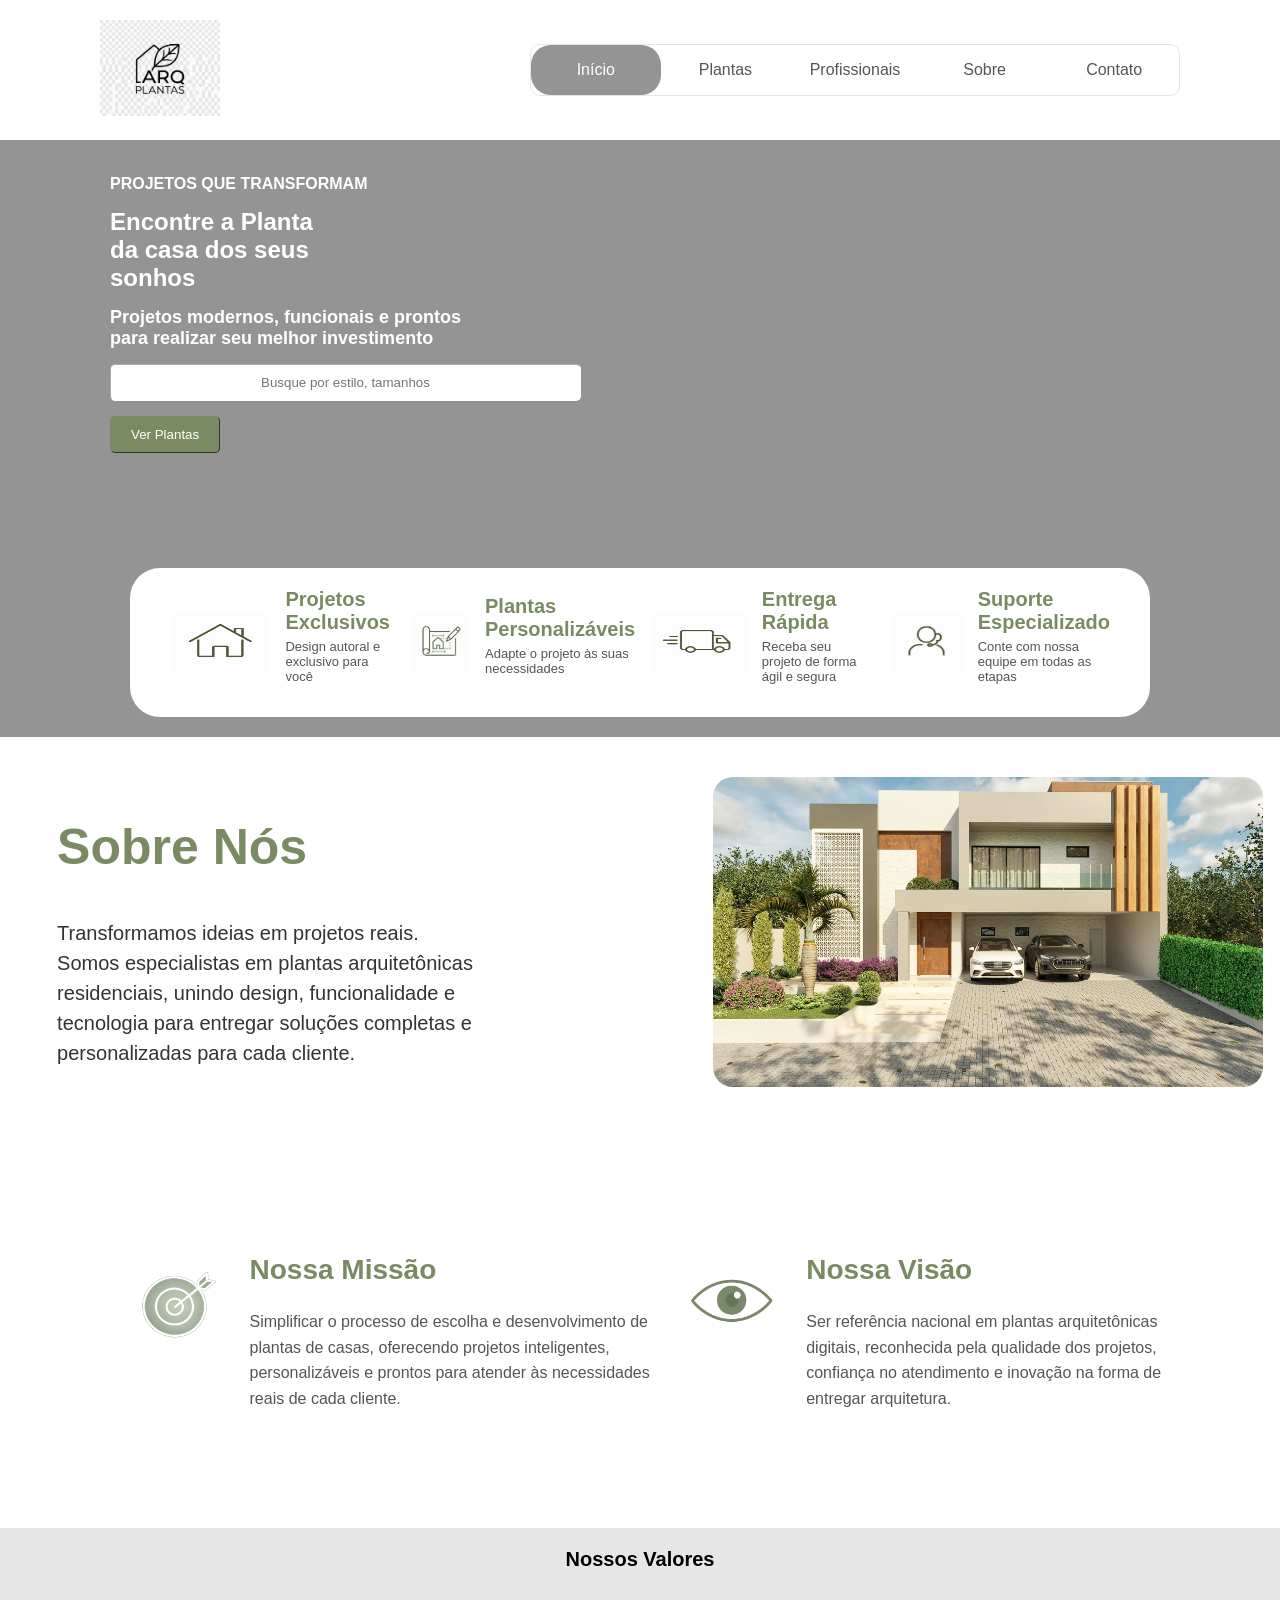
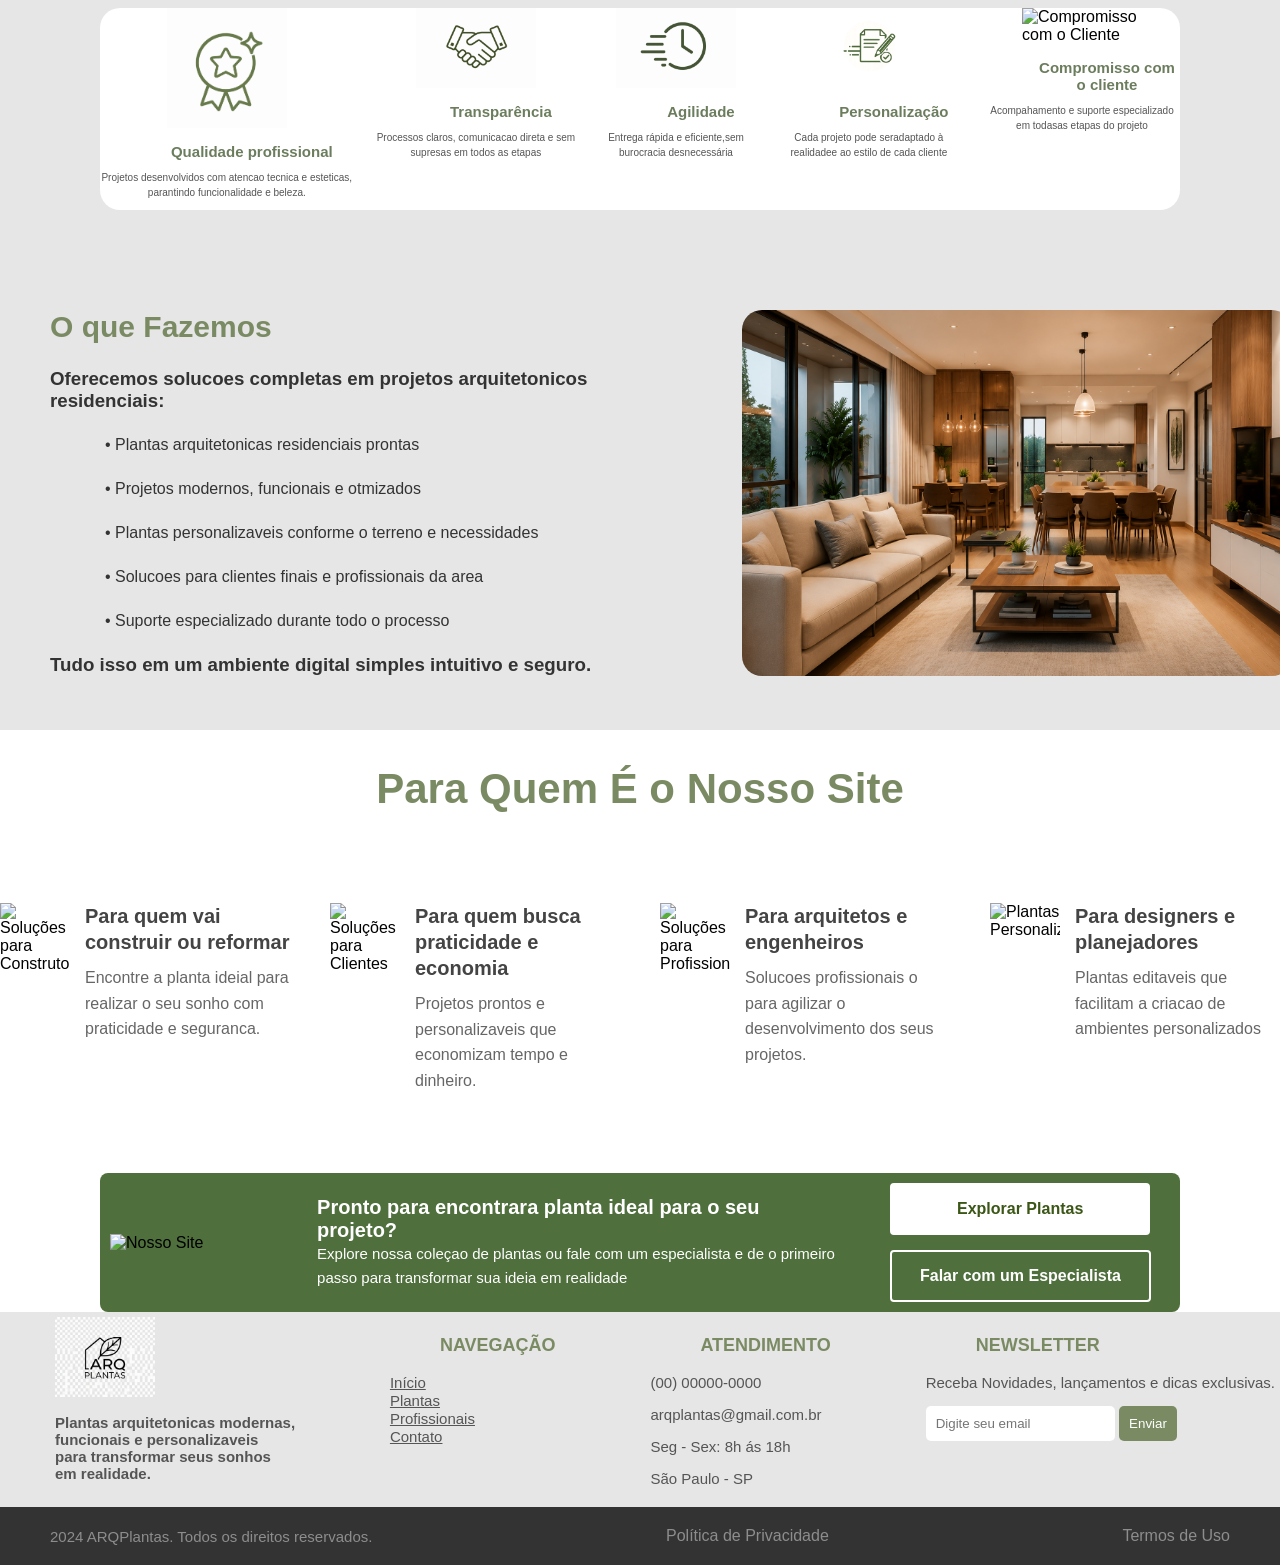
==== commit b5d02b13: "Atualizaçoes recentes sorbre a Tela Profisionais(Profissionais.html)" ====
--- a/Index.html
+++ b/Index.html
@@ -265,7 +265,6 @@
                         <a href="../Index.html">Início</a><br>
                         <a href="../pages/Plantas.html">Plantas</a><br>
                         <a href="../pages/Profissionais.html">Profissionais</a><br>
-                        <a href="../Index.html">Sobre</a><br>
                         <a href="../pages/Contato.html">Contato</a>
                 </div>
 
--- a/css/Index.css
+++ b/css/Index.css
@@ -80,7 +80,7 @@
 }
 .btnVerPlantas {
     background-color: #7a8b63;
-    border-color: #fff;
+    border-color: #7a8b63;   
     border-radius: 5px;
     border-width: 1px;
     padding: 10px 20px;
@@ -130,8 +130,9 @@
 .sobre {
     display: flex;
     background-color: #ffffff;
-    padding: 50px;
+    padding: 40px 10px;
     gap: 40px;
+    justify-content: center;
 }
 
 .sobre h1 {
@@ -220,8 +221,8 @@
 
 .Card-Valores img {
     width: 100%;
-    max-width: 60px;
-    height: 60px;
+    max-width: 120px;
+    height: auto;
     object-fit: contain;
     margin-bottom: 15px;
     display: block;
@@ -248,6 +249,7 @@
 .Fazemos {
     background-color: #e6e6e6;
     display: flex;
+    justify-content: center;
 }
 
 .Fazemos h2,h3 {
@@ -358,7 +360,7 @@
 
 .RetanguloNossoSite h2 {
     color: white;
-    font-size: 25px;
+    font-size: 20px;
     margin: 0;
 }
 
